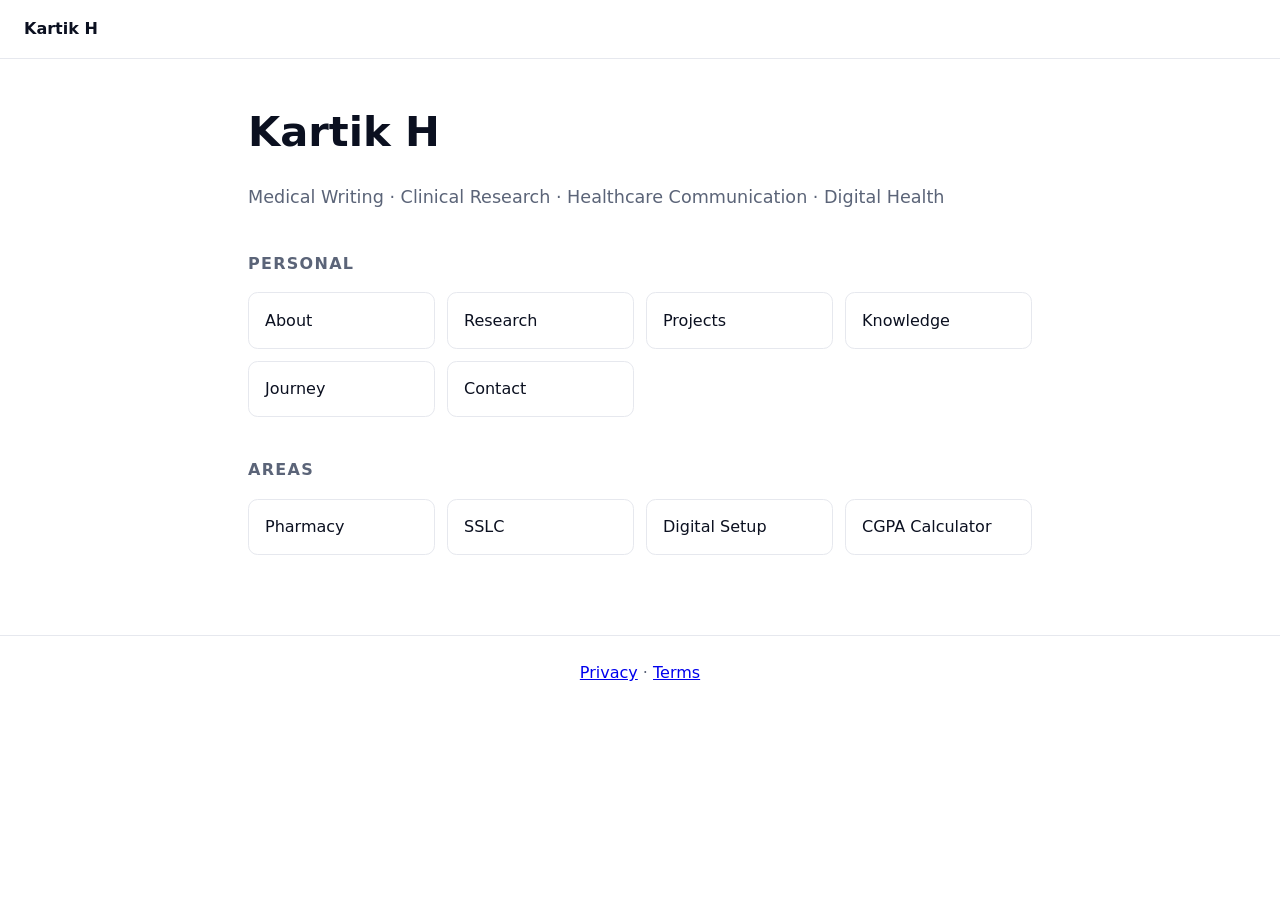
==== index.html @ fc309dc2 "site: establish folder structure (paths, not subdomains) One repository serving at https://kartik-h6" ====
<!DOCTYPE html>
<html lang="en">
<head>
  <meta charset="UTF-8">
  <meta name="viewport" content="width=device-width, initial-scale=1.0">
  <title>Kartik H — Medical Writing · Clinical Research · Digital Health</title>
  <meta name="description" content="Kartik H — M.Pharm (Pharmacy Practice). Medical writing, clinical research, healthcare communication and digital health.">
  <link rel="manifest" href="/manifest.json">
  <link rel="stylesheet" href="/assets/css/style.css">
</head>
<body>
  <header class="site-head">
    <nav><a class="brand" href="/">Kartik H</a></nav>
  </header>

  <main>
    <h1>Kartik H</h1>
    <p class="lede">Medical Writing · Clinical Research · Healthcare Communication · Digital Health</p>

    <section>
      <h2>Personal</h2>
      <ul class="grid">
        <li><a href="/about/">About</a></li>
        <li><a href="/research/">Research</a></li>
        <li><a href="/projects/">Projects</a></li>
        <li><a href="/knowledge/">Knowledge</a></li>
        <li><a href="/journey/">Journey</a></li>
        <li><a href="/contact/">Contact</a></li>
      </ul>
    </section>

    <section>
      <h2>Areas</h2>
      <ul class="grid">
        <li><a href="/pharmacy/">Pharmacy</a></li>
        <li><a href="/sslc/">SSLC</a></li>
        <li><a href="/digitalsetup/">Digital Setup</a></li>
        <li><a href="/cgpacalculator/">CGPA Calculator</a></li>
      </ul>
    </section>
  </main>

  <footer>
    <a href="/privacy/">Privacy</a> · <a href="/terms/">Terms</a>
  </footer>
</body>
</html>
---- assets/css/style.css ----
:root {
  --ink: #0b1020;
  --muted: #5b6478;
  --line: #e6e8ee;
  --bg: #ffffff;
  --accent: #0f766e;
}

* { box-sizing: border-box; }

body {
  margin: 0;
  font-family: system-ui, -apple-system, "Segoe UI", Roboto, sans-serif;
  color: var(--ink);
  background: var(--bg);
  line-height: 1.6;
}

.site-head {
  border-bottom: 1px solid var(--line);
  padding: 1rem 1.5rem;
}

.brand {
  font-weight: 700;
  text-decoration: none;
  color: var(--ink);
}

main {
  max-width: 52rem;
  margin: 0 auto;
  padding: 2.5rem 1.5rem 4rem;
}

h1 { font-size: clamp(1.8rem, 1.2rem + 2vw, 2.6rem); margin: 0 0 .5rem; }

.lede { color: var(--muted); font-size: 1.1rem; }

h2 {
  font-size: 1rem;
  text-transform: uppercase;
  letter-spacing: .08em;
  color: var(--muted);
  margin-top: 2.5rem;
}

.grid {
  list-style: none;
  padding: 0;
  display: grid;
  grid-template-columns: repeat(auto-fill, minmax(11rem, 1fr));
  gap: .75rem;
}

.grid a {
  display: block;
  padding: .9rem 1rem;
  border: 1px solid var(--line);
  border-radius: .6rem;
  text-decoration: none;
  color: var(--ink);
}

.grid a:hover { border-color: var(--accent); }

.placeholder {
  color: var(--muted);
  background: #f7f8fa;
  border-left: 3px solid var(--accent);
  padding: .75rem 1rem;
}

code {
  background: #f2f3f6;
  padding: .1rem .35rem;
  border-radius: .25rem;
  font-size: .9em;
}

footer {
  border-top: 1px solid var(--line);
  padding: 1.5rem;
  text-align: center;
  color: var(--muted);
}
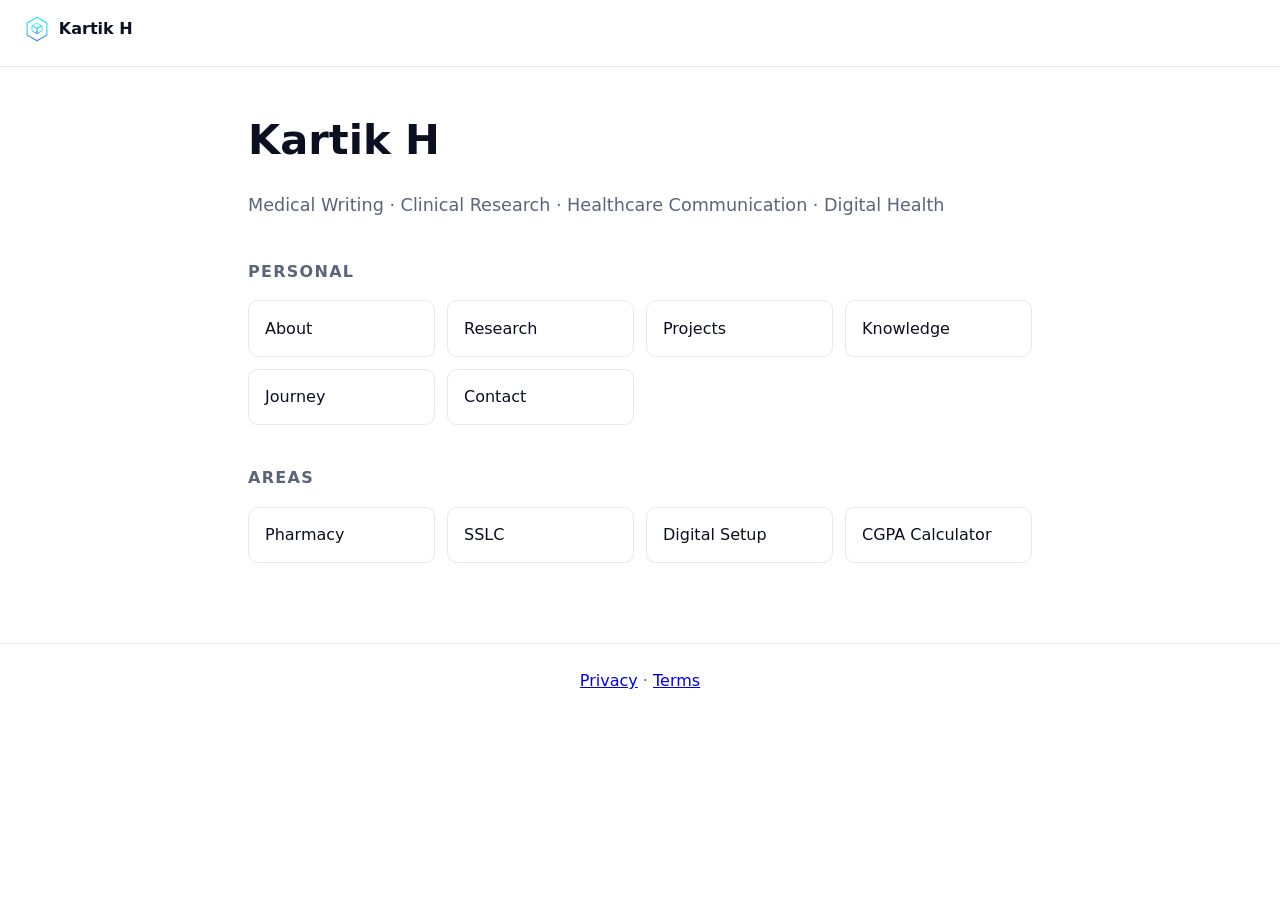
==== commit 77769740: "brand: add hexagon+cube mark, favicon, and per-area OG metadata Carries the existing TechStudyHubCor" ====
--- a/index.html
+++ b/index.html
@@ -5,12 +5,24 @@
   <meta name="viewport" content="width=device-width, initial-scale=1.0">
   <title>Kartik H — Medical Writing · Clinical Research · Digital Health</title>
   <meta name="description" content="Kartik H — M.Pharm (Pharmacy Practice). Medical writing, clinical research, healthcare communication and digital health.">
+  <link rel="icon" href="/assets/images/favicon/favicon.svg" type="image/svg+xml">
+  <link rel="apple-touch-icon" href="/assets/images/favicon/apple-touch-icon.png">
   <link rel="manifest" href="/manifest.json">
+  <meta property="og:type" content="website">
+  <meta property="og:title" content="Kartik H — Medical Writing · Clinical Research · Digital Health">
+  <meta property="og:description" content="M.Pharm (Pharmacy Practice). Medical writing, clinical research, healthcare communication and digital health.">
+  <meta property="og:image" content="https://kartik-h6.github.io/assets/images/og/og-default.png">
+  <meta name="twitter:card" content="summary_large_image">
   <link rel="stylesheet" href="/assets/css/style.css">
 </head>
 <body>
   <header class="site-head">
-    <nav><a class="brand" href="/">Kartik H</a></nav>
+    <nav>
+      <a class="brand" href="/">
+        <img class="brand-mark" src="/assets/images/icons/logo-hexagon-cube.svg" alt="" width="26" height="26">
+        <span>Kartik H</span>
+      </a>
+    </nav>
   </header>
 
   <main>
--- a/assets/css/style.css
+++ b/assets/css/style.css
@@ -4,6 +4,7 @@
   --line: #e6e8ee;
   --bg: #ffffff;
   --accent: #0f766e;
+  --accent-cyan: #22d3ee;
 }
 
 * { box-sizing: border-box; }
@@ -22,9 +23,18 @@
 }
 
 .brand {
+  display: inline-flex;
+  align-items: center;
+  gap: .55rem;
   font-weight: 700;
   text-decoration: none;
   color: var(--ink);
+}
+
+.brand-mark {
+  display: block;
+  width: 26px;
+  height: 26px;
 }
 
 main {
